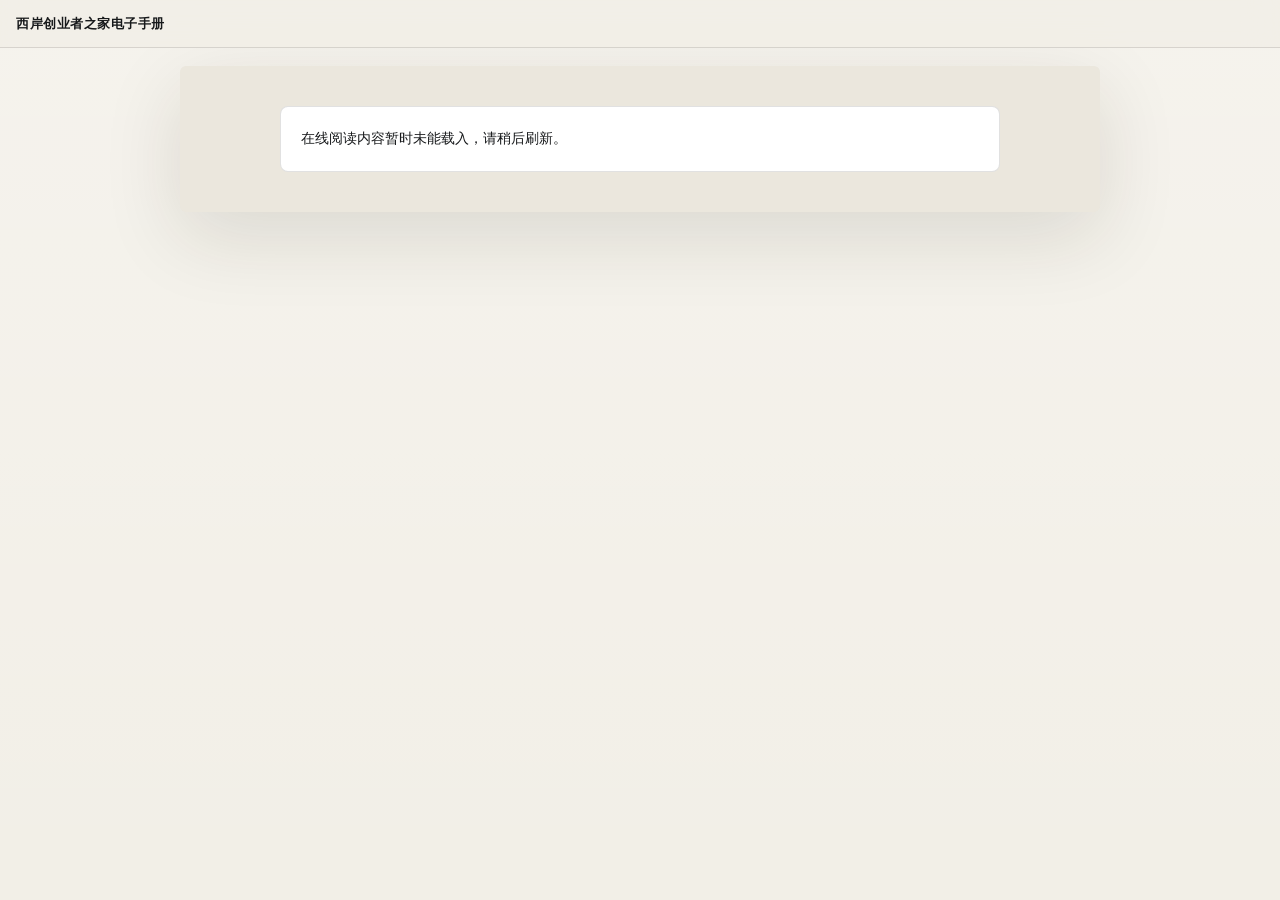
==== index.html @ 52edab7d "Publish view-only West Bund handbook" ====
<!doctype html>
<html lang="zh-CN" data-base="./">
  <head>
    <meta charset="utf-8">
    <meta name="viewport" content="width=device-width, initial-scale=1, viewport-fit=cover">
    <meta name="theme-color" content="#f2efe7">
    <meta name="description" content="《西岸创业者之家电子手册》在线阅读">
    <meta property="og:type" content="website">
    <meta property="og:title" content="西岸创业者之家电子手册">
    <meta property="og:description" content="在线阅读《西岸创业者之家电子手册》。">
    <title>西岸创业者之家电子手册</title>
    <link rel="icon" href="data:image/svg+xml,%3Csvg xmlns='http://www.w3.org/2000/svg' viewBox='0 0 64 64'%3E%3Ccircle cx='32' cy='32' r='30' fill='%23ffd64c'/%3E%3Cpath d='M18 22l6 22 8-15 8 15 6-22h-6l-3 12-5-10-5 10-3-12z' fill='%23151719'/%3E%3C/svg%3E">
    <link rel="preload" as="image" href="./page-1-01-960.webp" imagesrcset="./page-1-01-640.webp 640w, ./page-1-01-960.webp 960w" imagesizes="(max-width: 600px) calc(100vw - 12px), min(920px, calc(100vw - 32px))" fetchpriority="high">
    <link rel="stylesheet" href="./viewer.css">
    <script src="./viewer.js" defer></script>
  </head>
  <body>
    <div class="reading-progress" aria-hidden="true"></div>

    <header class="viewer-bar">
      <span class="viewer-title">西岸创业者之家电子手册</span>
    </header>

    <main id="top" class="document" aria-label="西岸创业者之家电子手册">
      <section class="document-page" data-page="1" aria-label="手册第 1 页"></section>
      <section class="document-page" data-page="2" aria-label="手册第 2 页"></section>
      <section class="document-page" data-page="3" aria-label="手册第 3 页"></section>
    </main>

    <noscript>
      <p class="noscript">请启用 JavaScript 以在线查看完整手册。</p>
    </noscript>
  </body>
</html>
---- viewer.css ----
:root {
  --ink: #17191b;
  --paper: #f2efe7;
  --sun: #ffd64c;
  --line: rgba(23, 25, 27, 0.13);
  --viewer-width: min(920px, calc(100vw - 32px));
  color-scheme: light;
}

* {
  box-sizing: border-box;
}

html {
  max-width: 100%;
  overflow-x: hidden;
  scroll-behavior: smooth;
}

body {
  width: 100%;
  max-width: 100%;
  min-height: 100vh;
  overflow-x: hidden;
  margin: 0;
  background:
    linear-gradient(rgba(255, 255, 255, 0.25), rgba(255, 255, 255, 0)),
    var(--paper);
  color: var(--ink);
  font-family: "Microsoft YaHei", "PingFang SC", "Noto Sans CJK SC", sans-serif;
}

.reading-progress {
  position: fixed;
  z-index: 20;
  inset: 0 auto auto 0;
  width: 0;
  height: 3px;
  background: var(--sun);
  box-shadow: 0 1px 7px rgba(89, 67, 0, 0.24);
}

.viewer-bar {
  position: sticky;
  z-index: 10;
  top: 0;
  display: flex;
  min-height: 48px;
  align-items: center;
  justify-content: space-between;
  gap: 14px;
  padding: 10px max(16px, calc((100vw - 1320px) / 2));
  border-bottom: 1px solid var(--line);
  background: rgba(242, 239, 231, 0.9);
  backdrop-filter: blur(16px);
}

.viewer-title {
  overflow: hidden;
  font-size: 13px;
  font-weight: 800;
  letter-spacing: 0.04em;
  text-overflow: ellipsis;
  white-space: nowrap;
}

.document {
  width: var(--viewer-width);
  margin: 18px auto 64px;
  overflow: hidden;
  border-radius: 6px;
  background: #ebe7dd;
  box-shadow: 0 24px 80px rgba(44, 34, 13, 0.12);
}

.document-page {
  display: block;
  margin: 0;
  padding: 0;
}

.document-page + .document-page {
  border-top: 14px solid var(--paper);
}

.manual-slice {
  display: block;
  width: 100%;
  height: auto;
  margin: 0;
  background: #ebe7dd;
  opacity: 0;
  transition: opacity 220ms ease;
  user-select: none;
  -webkit-user-drag: none;
  -webkit-touch-callout: none;
}

.manual-slice.is-loaded {
  opacity: 1;
}

.noscript {
  width: min(720px, calc(100vw - 32px));
  margin: 40px auto;
  padding: 20px;
  border: 1px solid var(--line);
  border-radius: 8px;
  background: #fff;
  font-size: 14px;
  line-height: 1.7;
}

@media (max-width: 600px) {
  :root {
    --viewer-width: calc(100vw - 12px);
  }

  .viewer-bar {
    min-height: 44px;
    padding-inline: 12px;
  }

  .viewer-title {
    font-size: 12px;
  }

  .document {
    margin-top: 6px;
    margin-bottom: 24px;
    border-radius: 2px;
  }

  .document-page + .document-page {
    border-top-width: 8px;
  }
}

@media (prefers-reduced-motion: reduce) {
  *,
  *::before,
  *::after {
    scroll-behavior: auto !important;
    transition-duration: 0.001ms !important;
  }
}
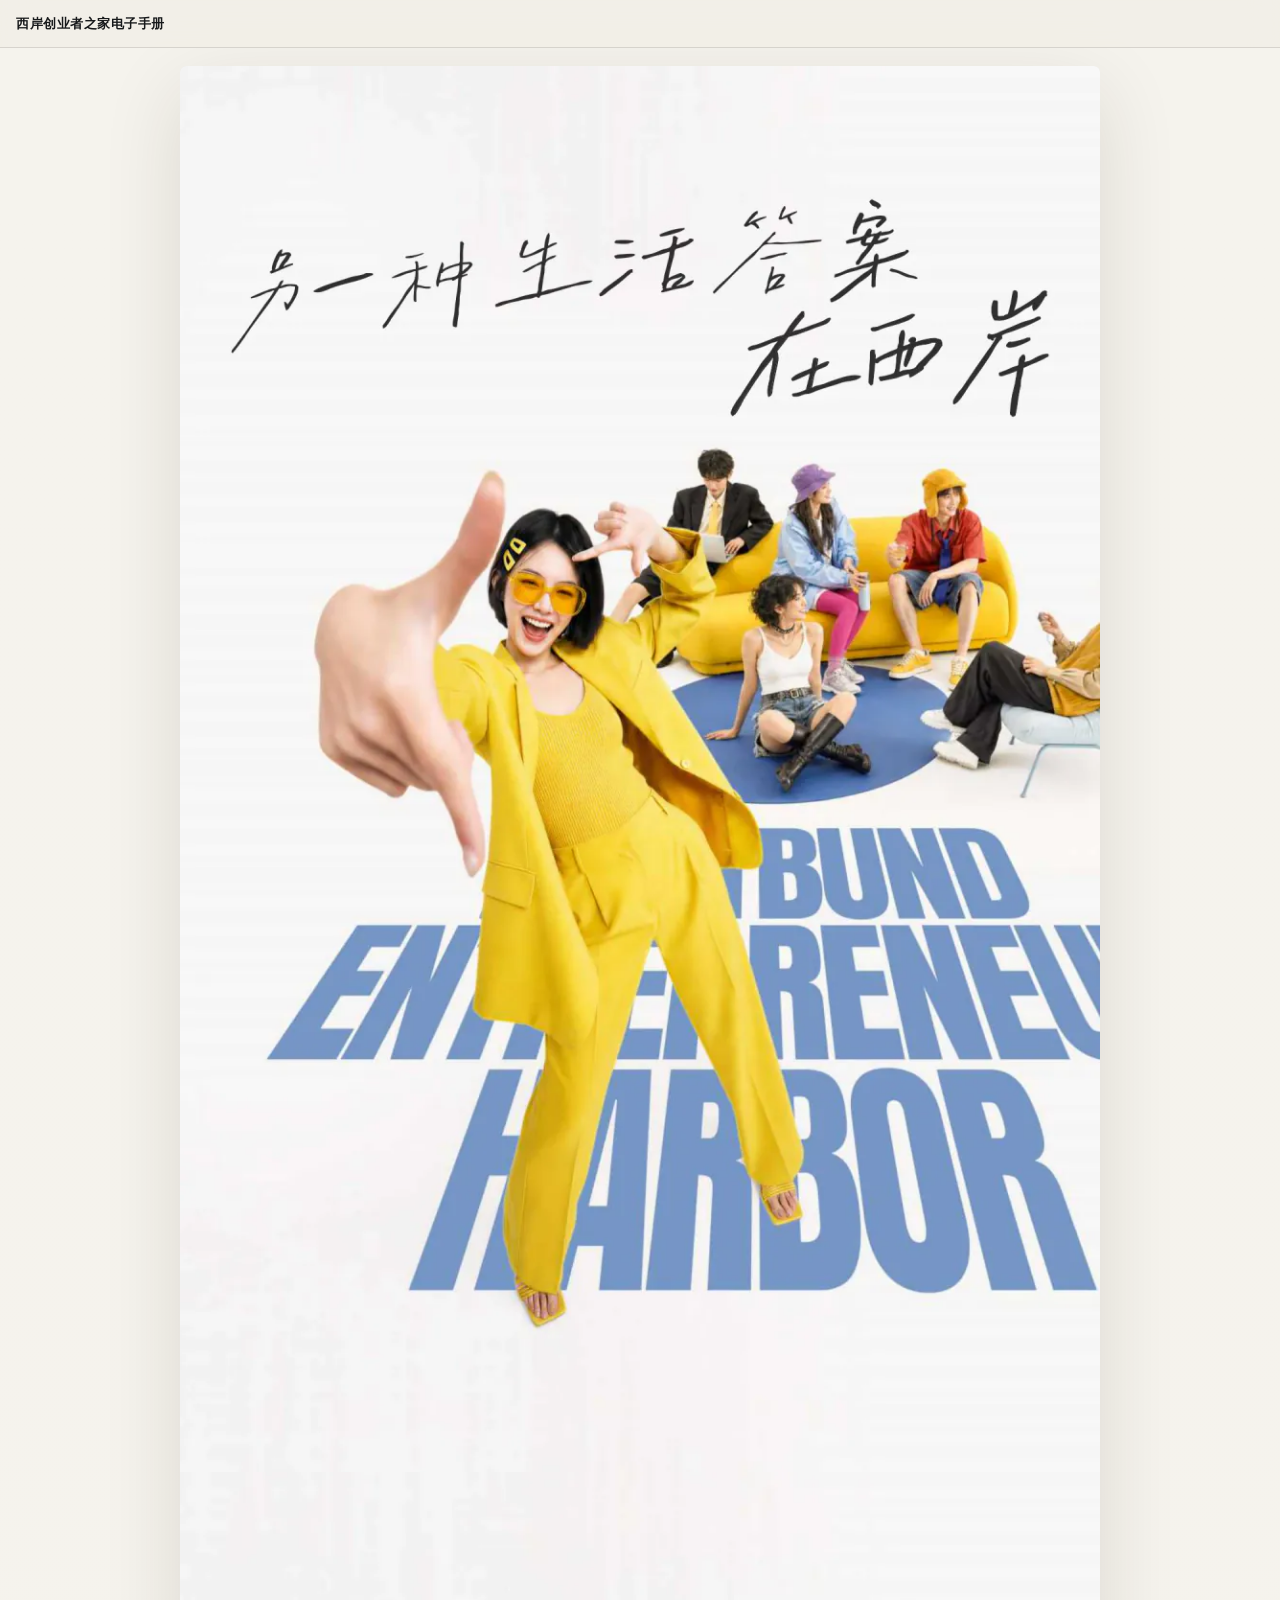
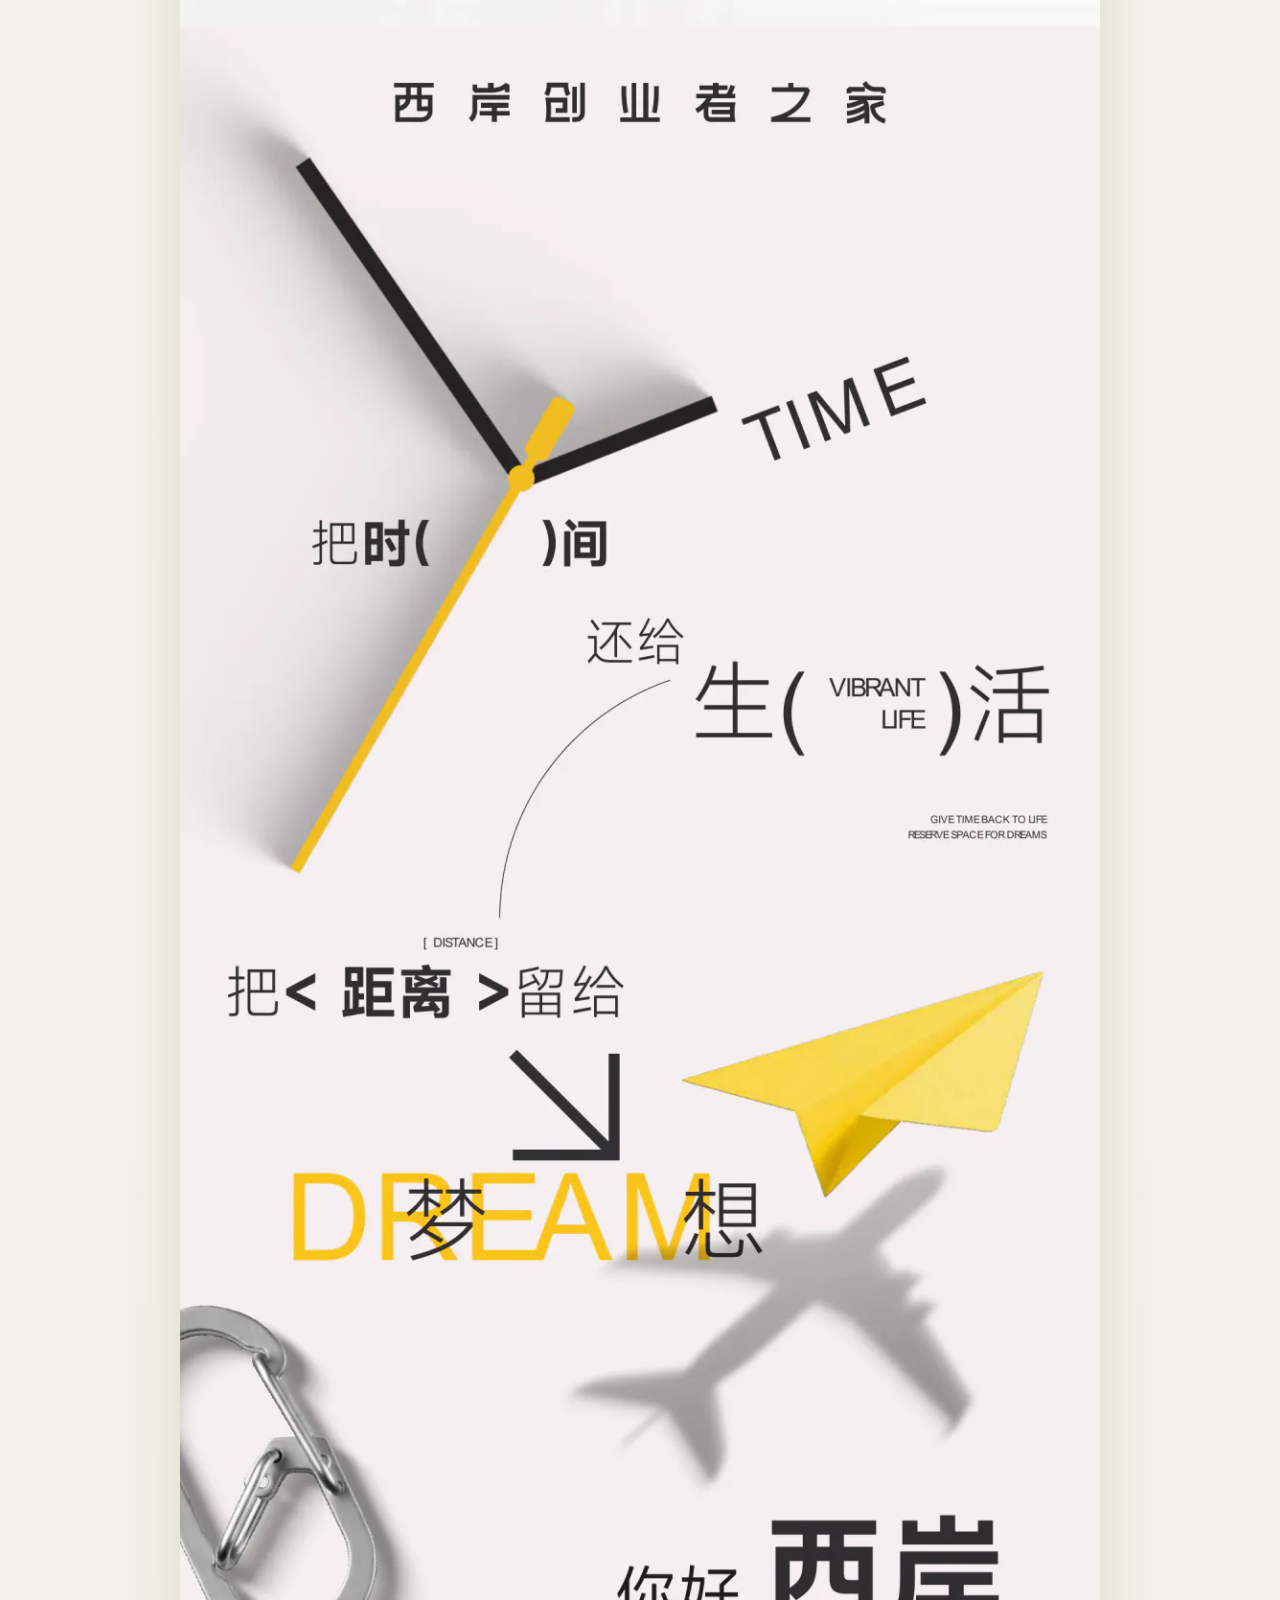
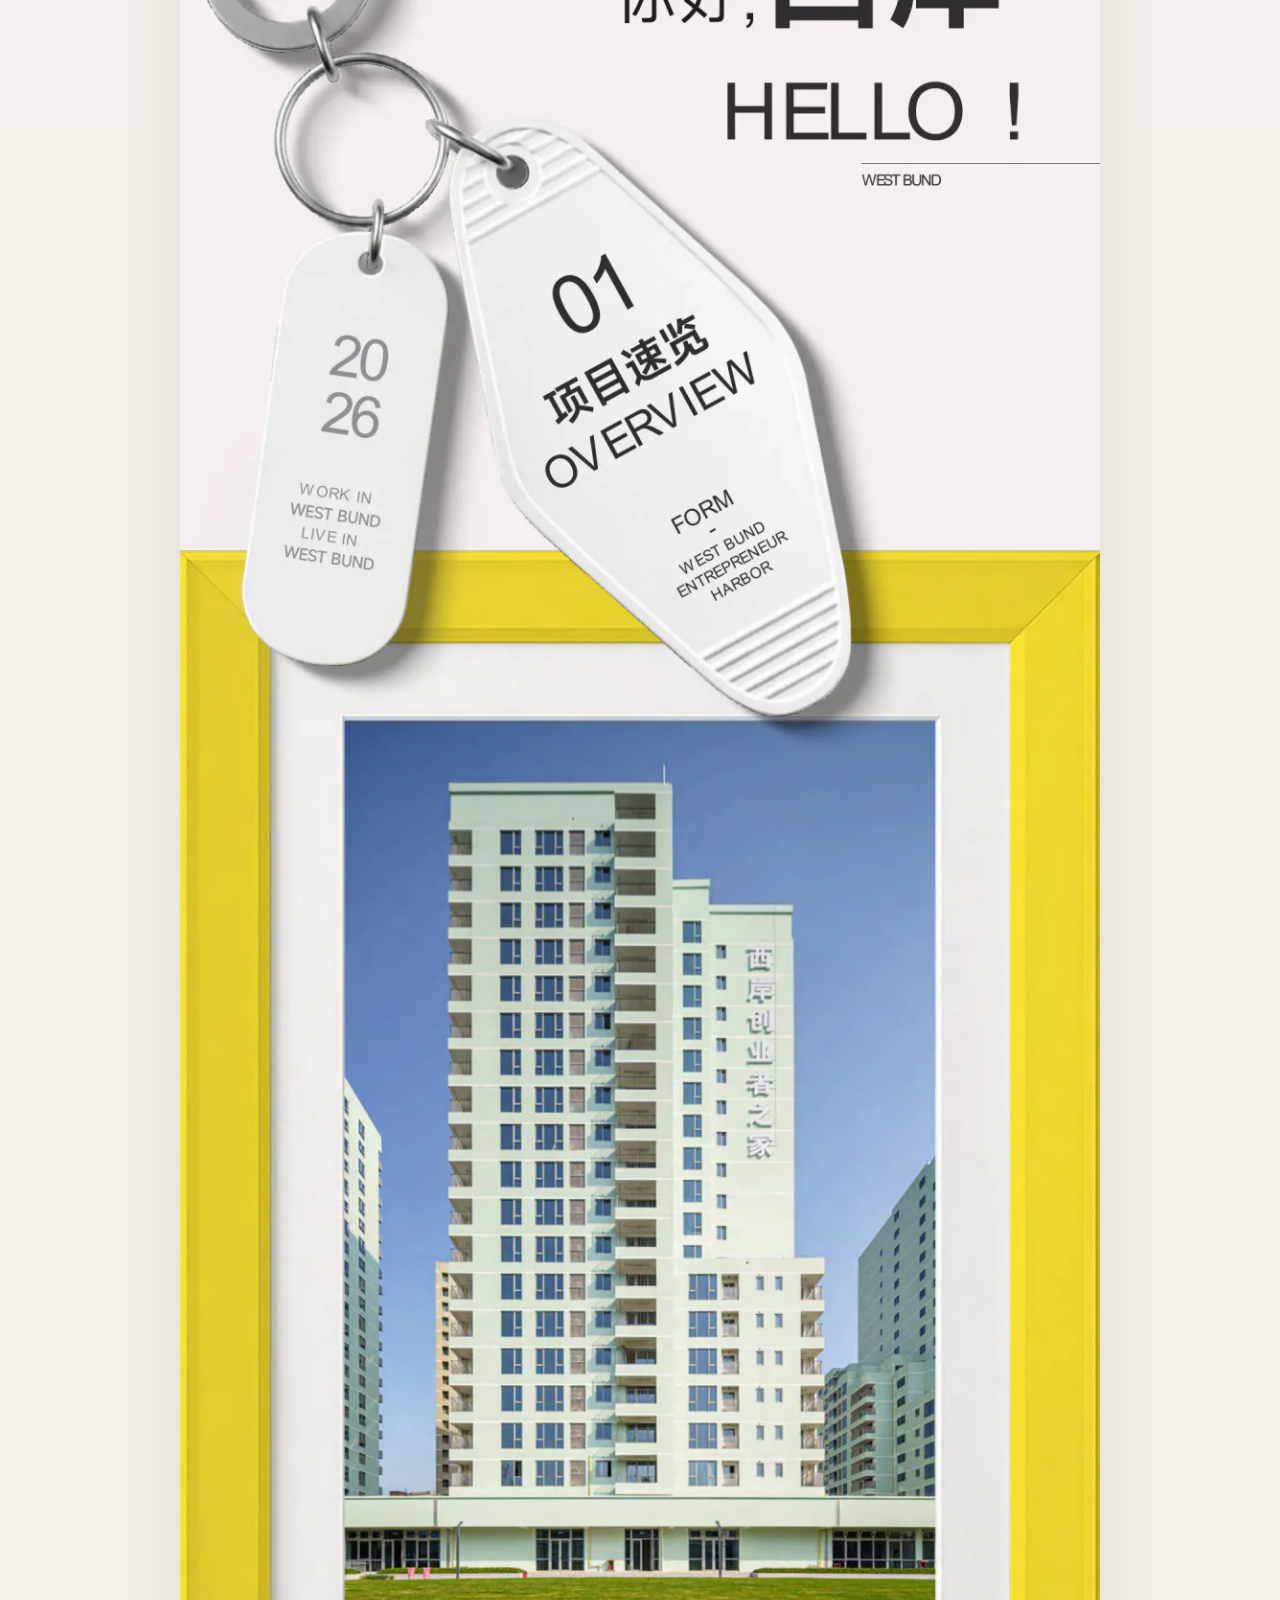
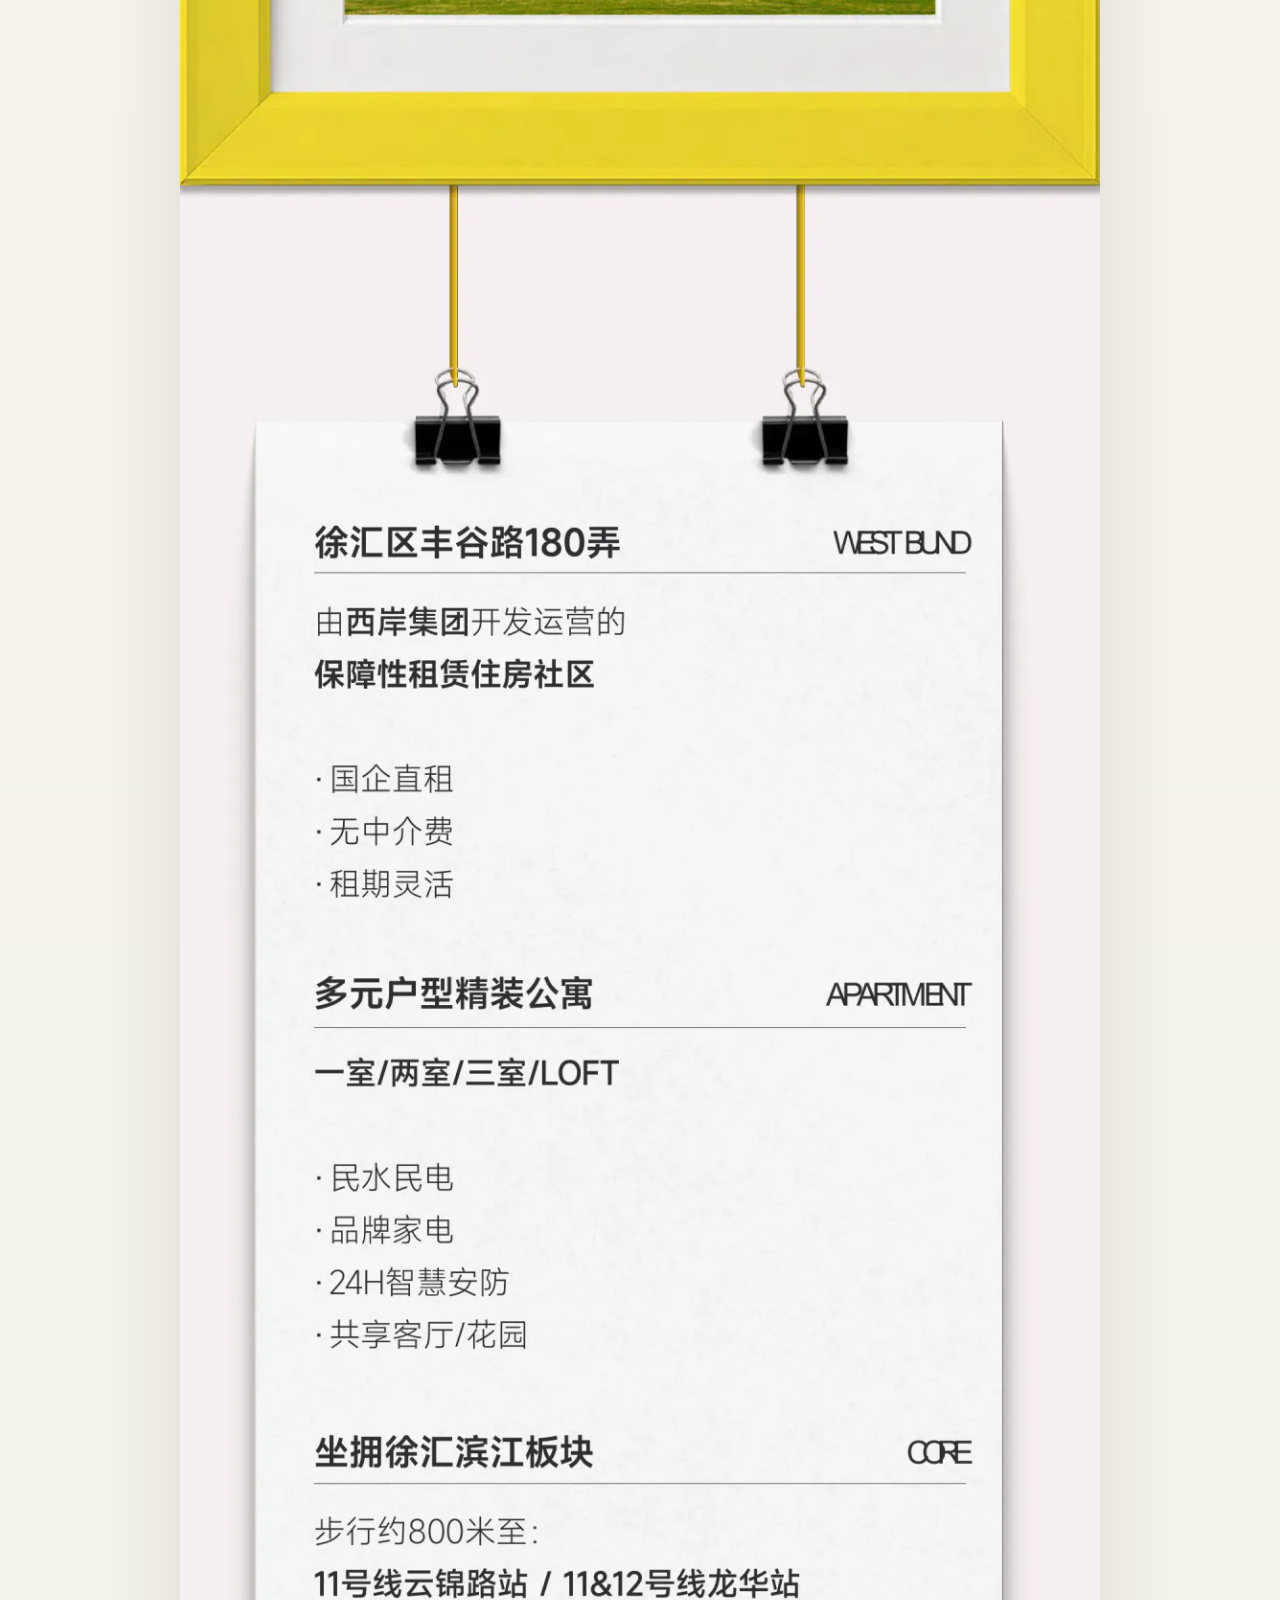
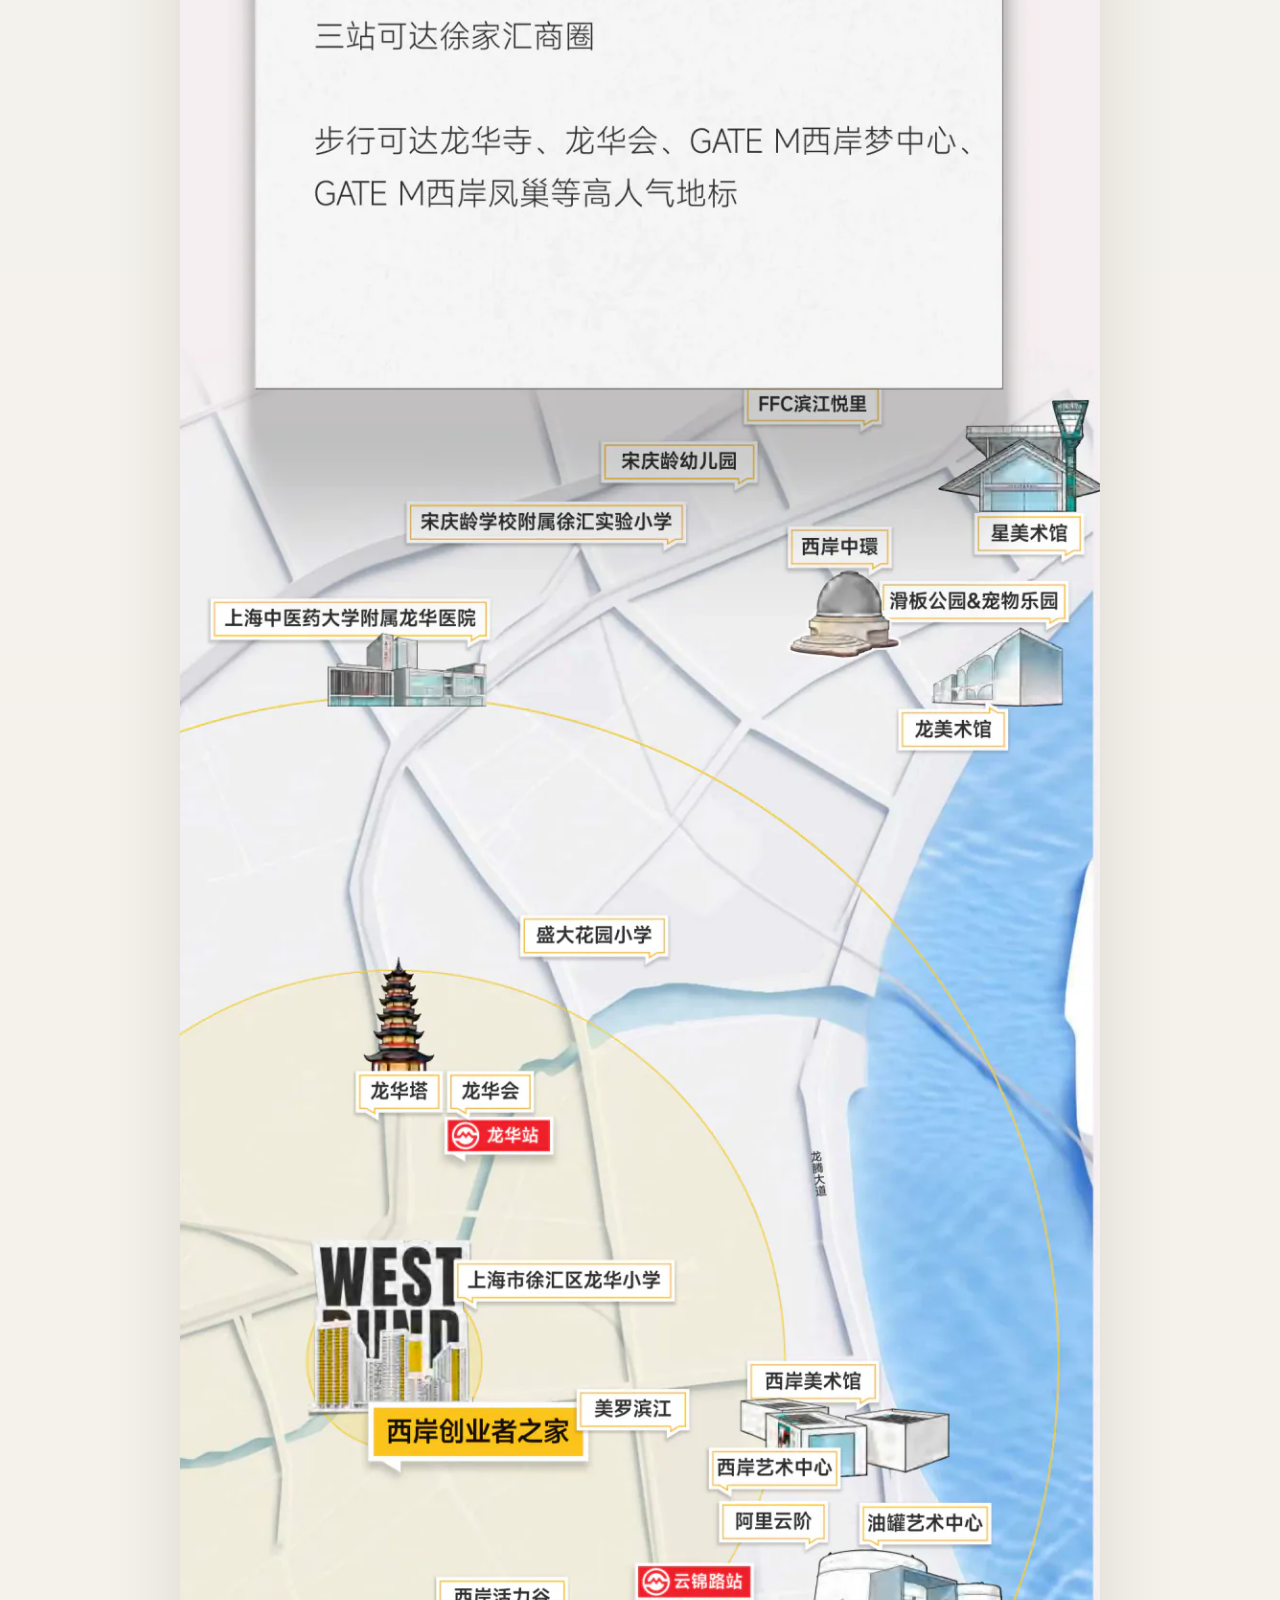
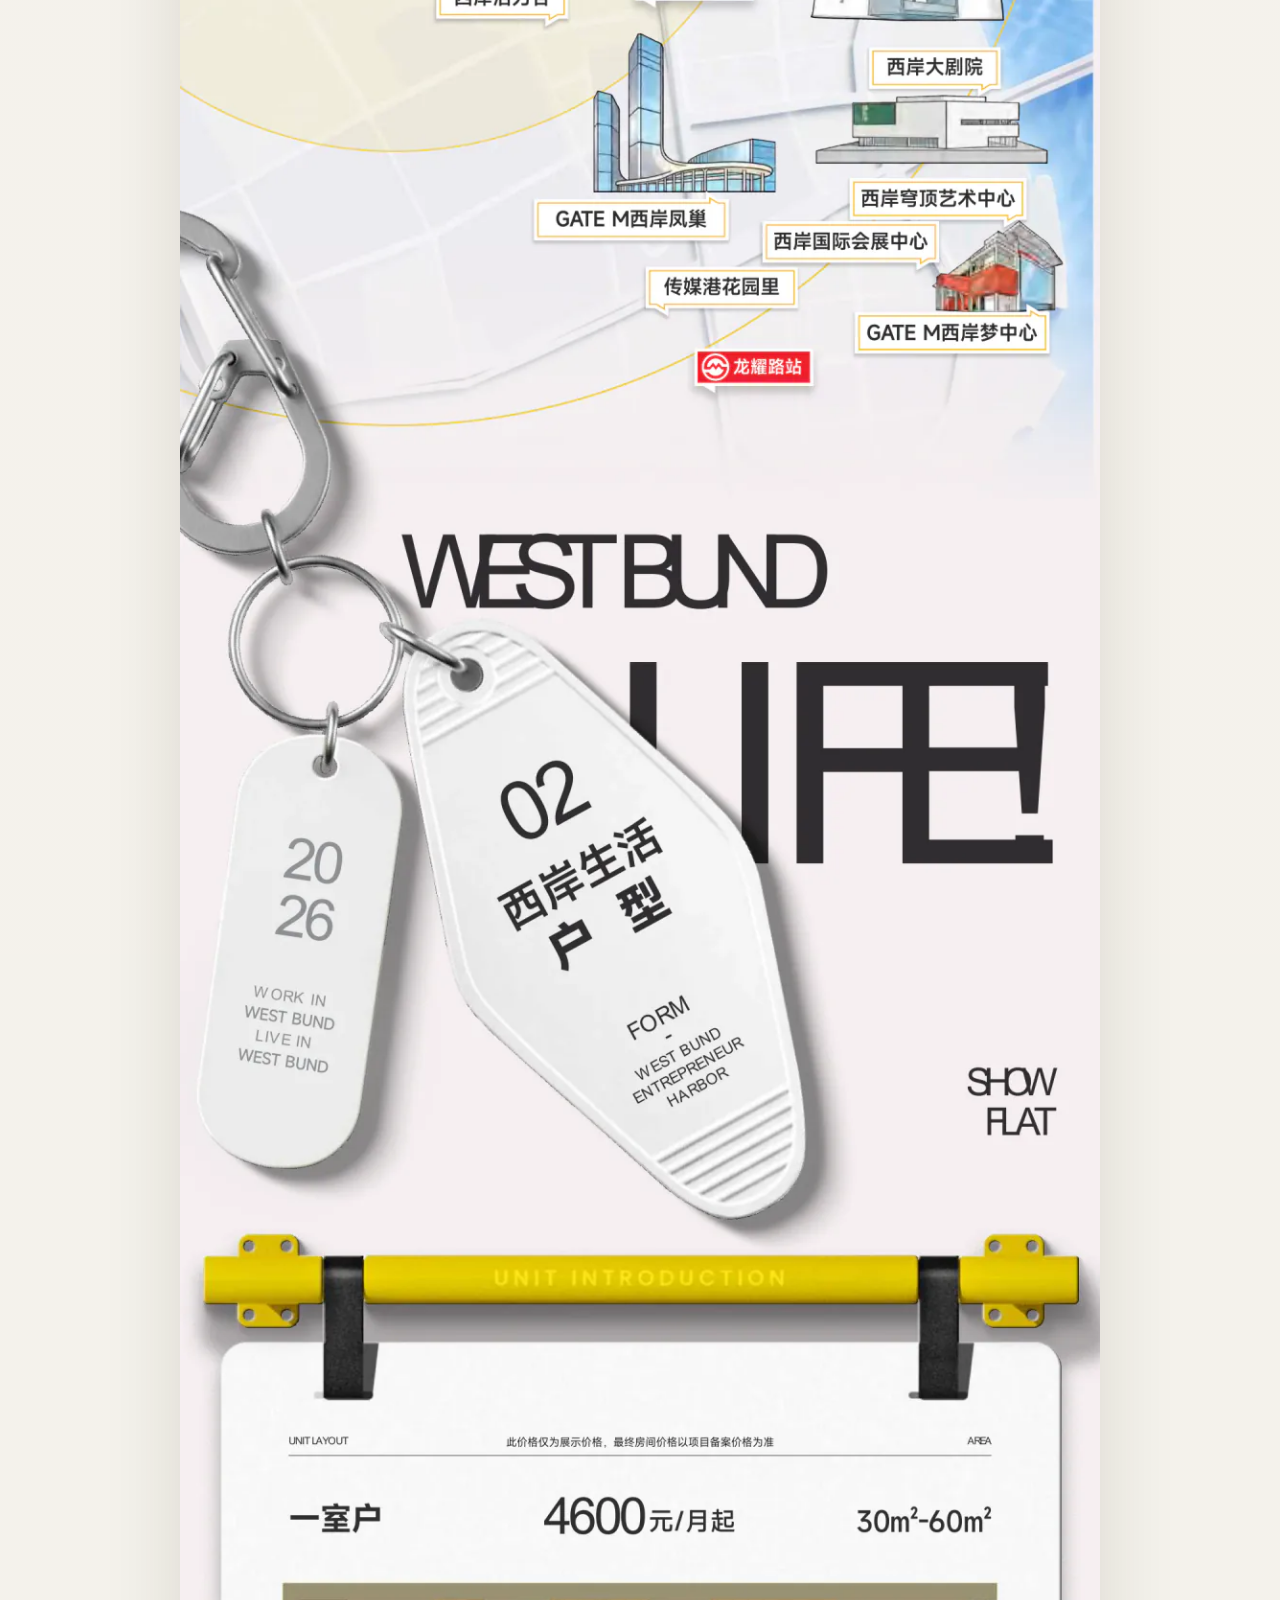
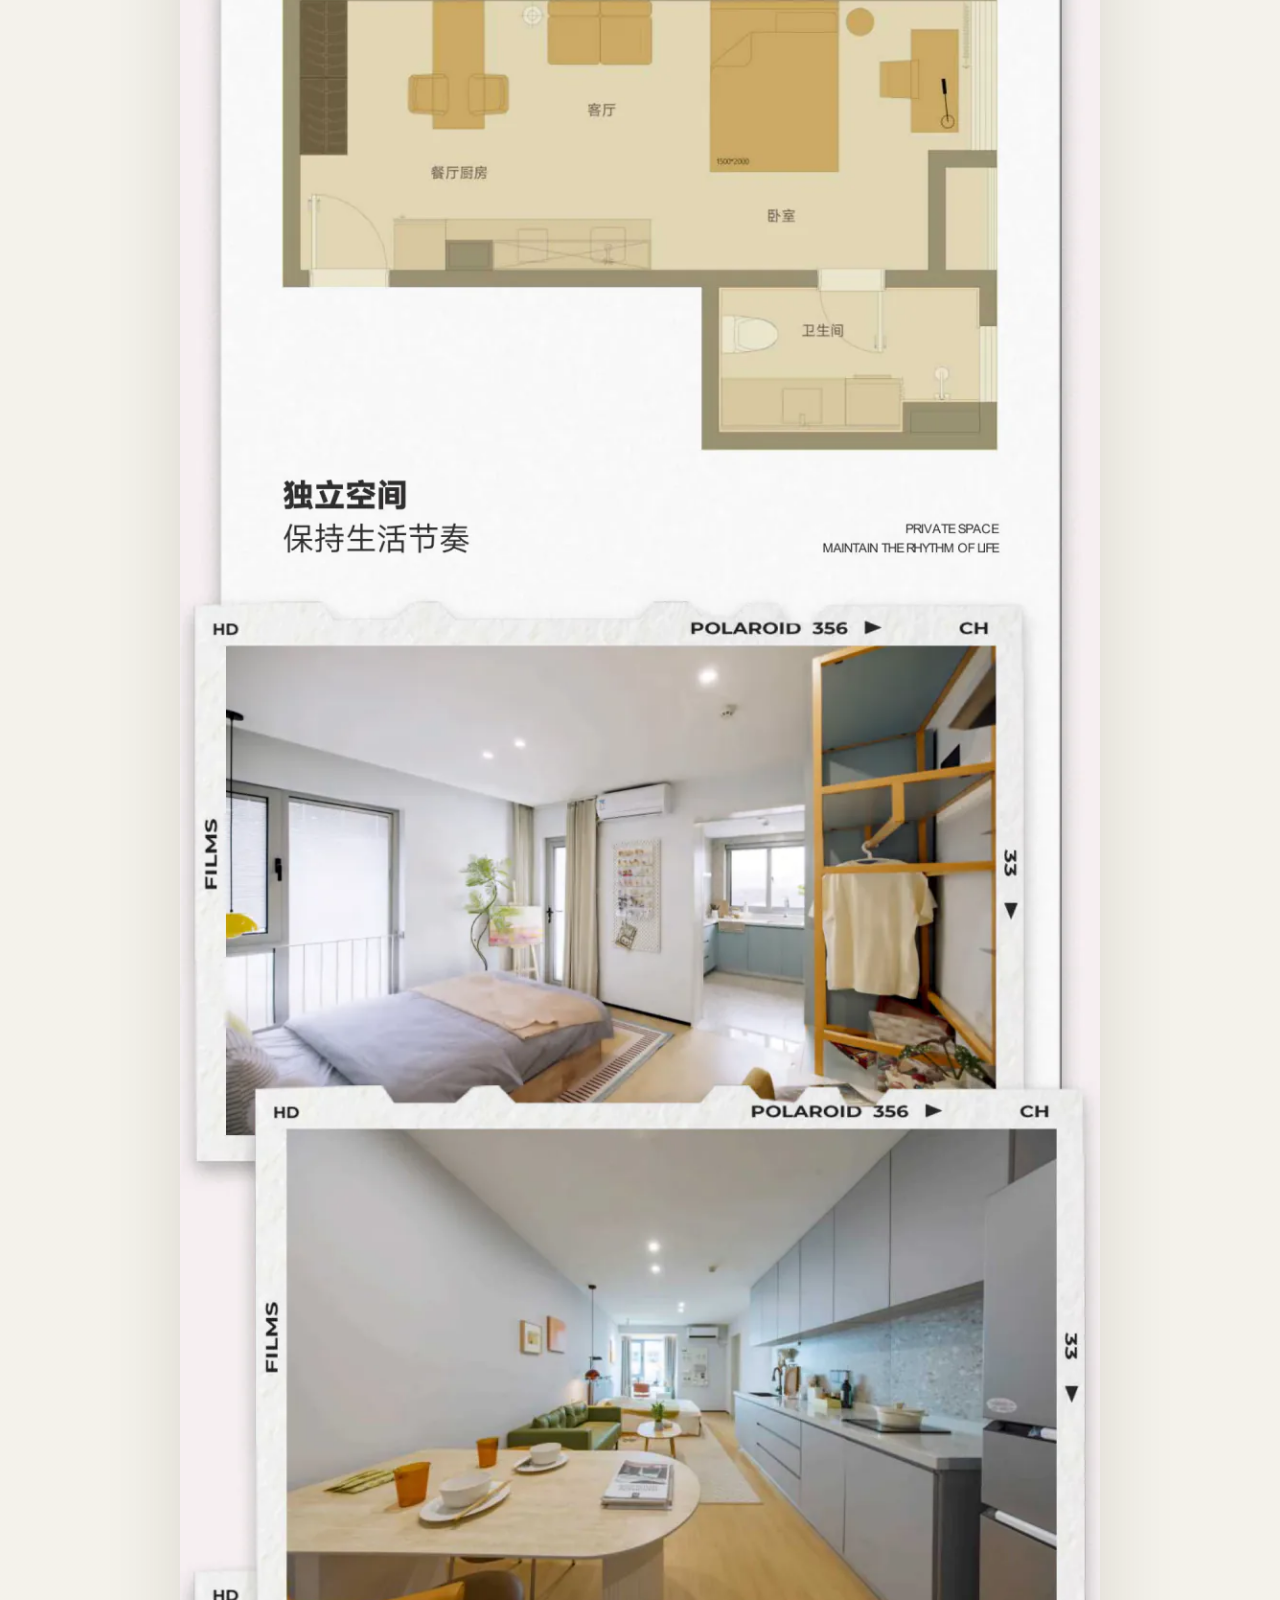
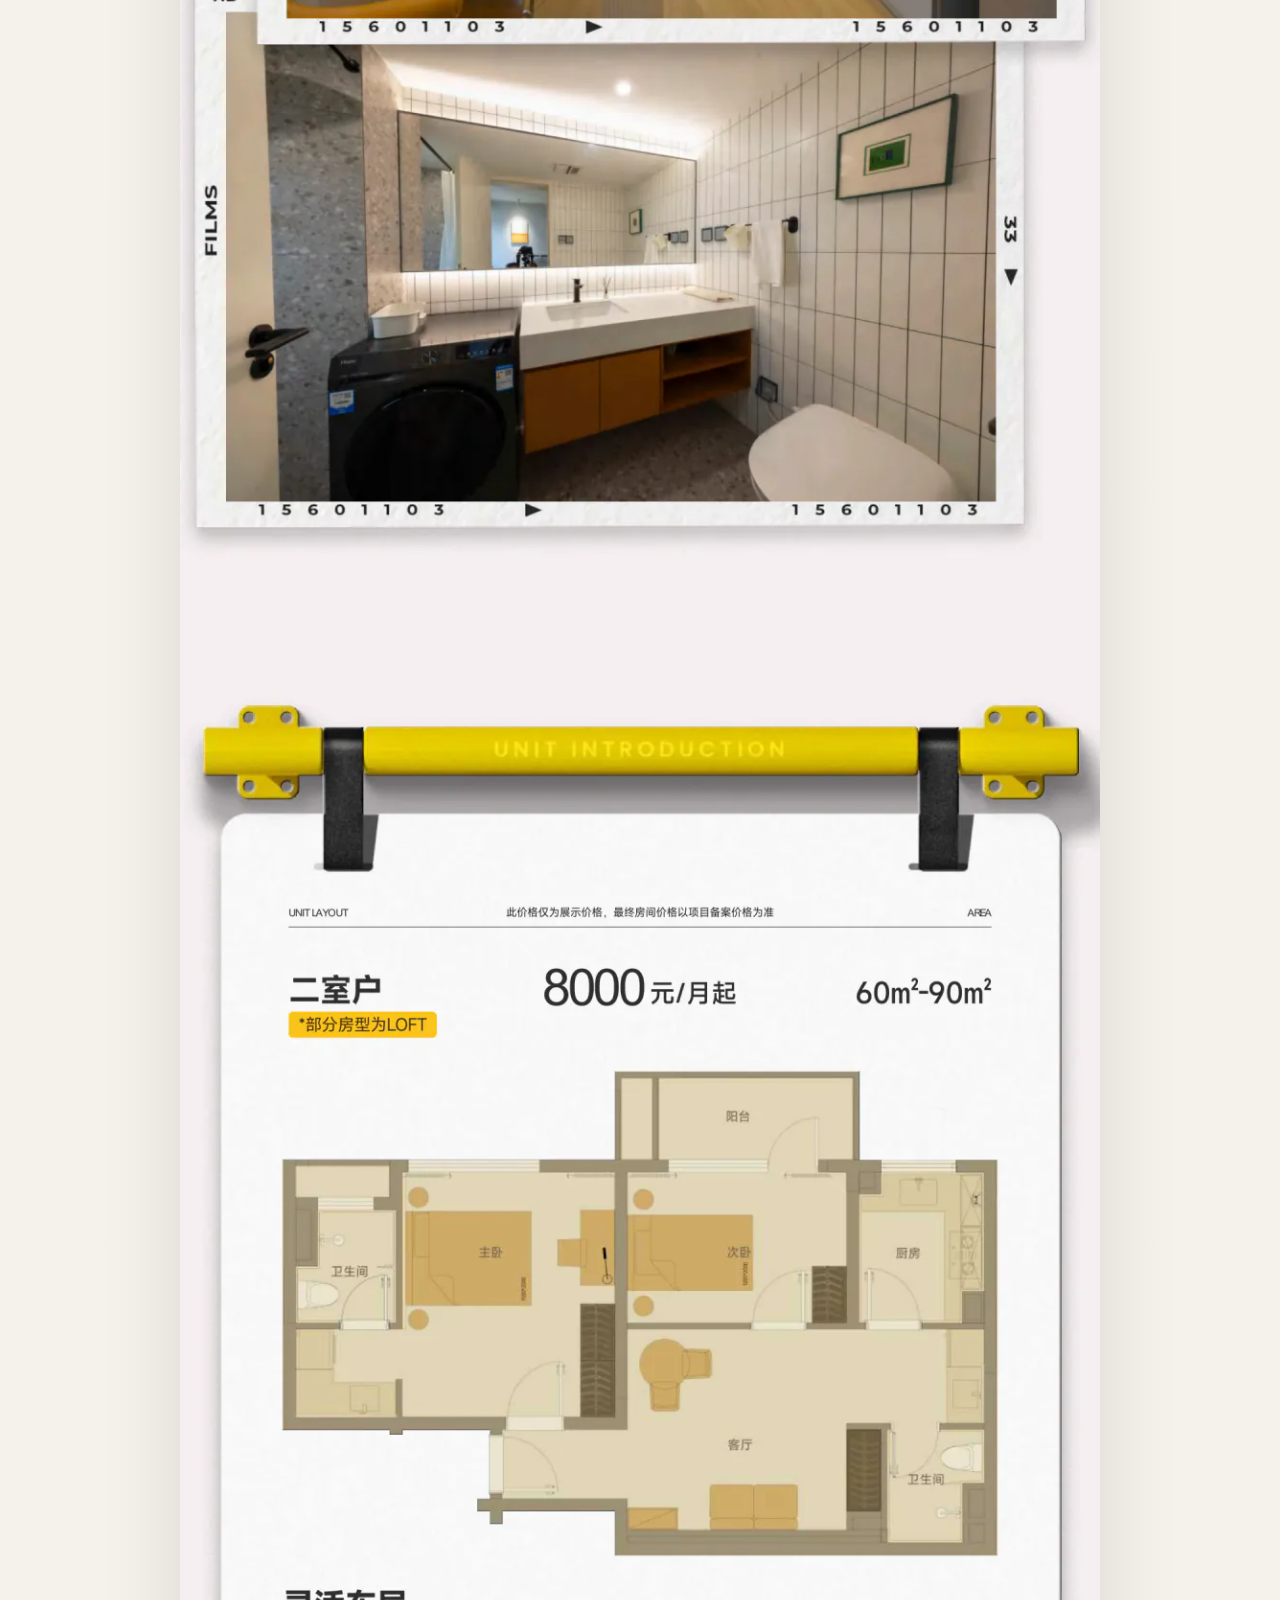
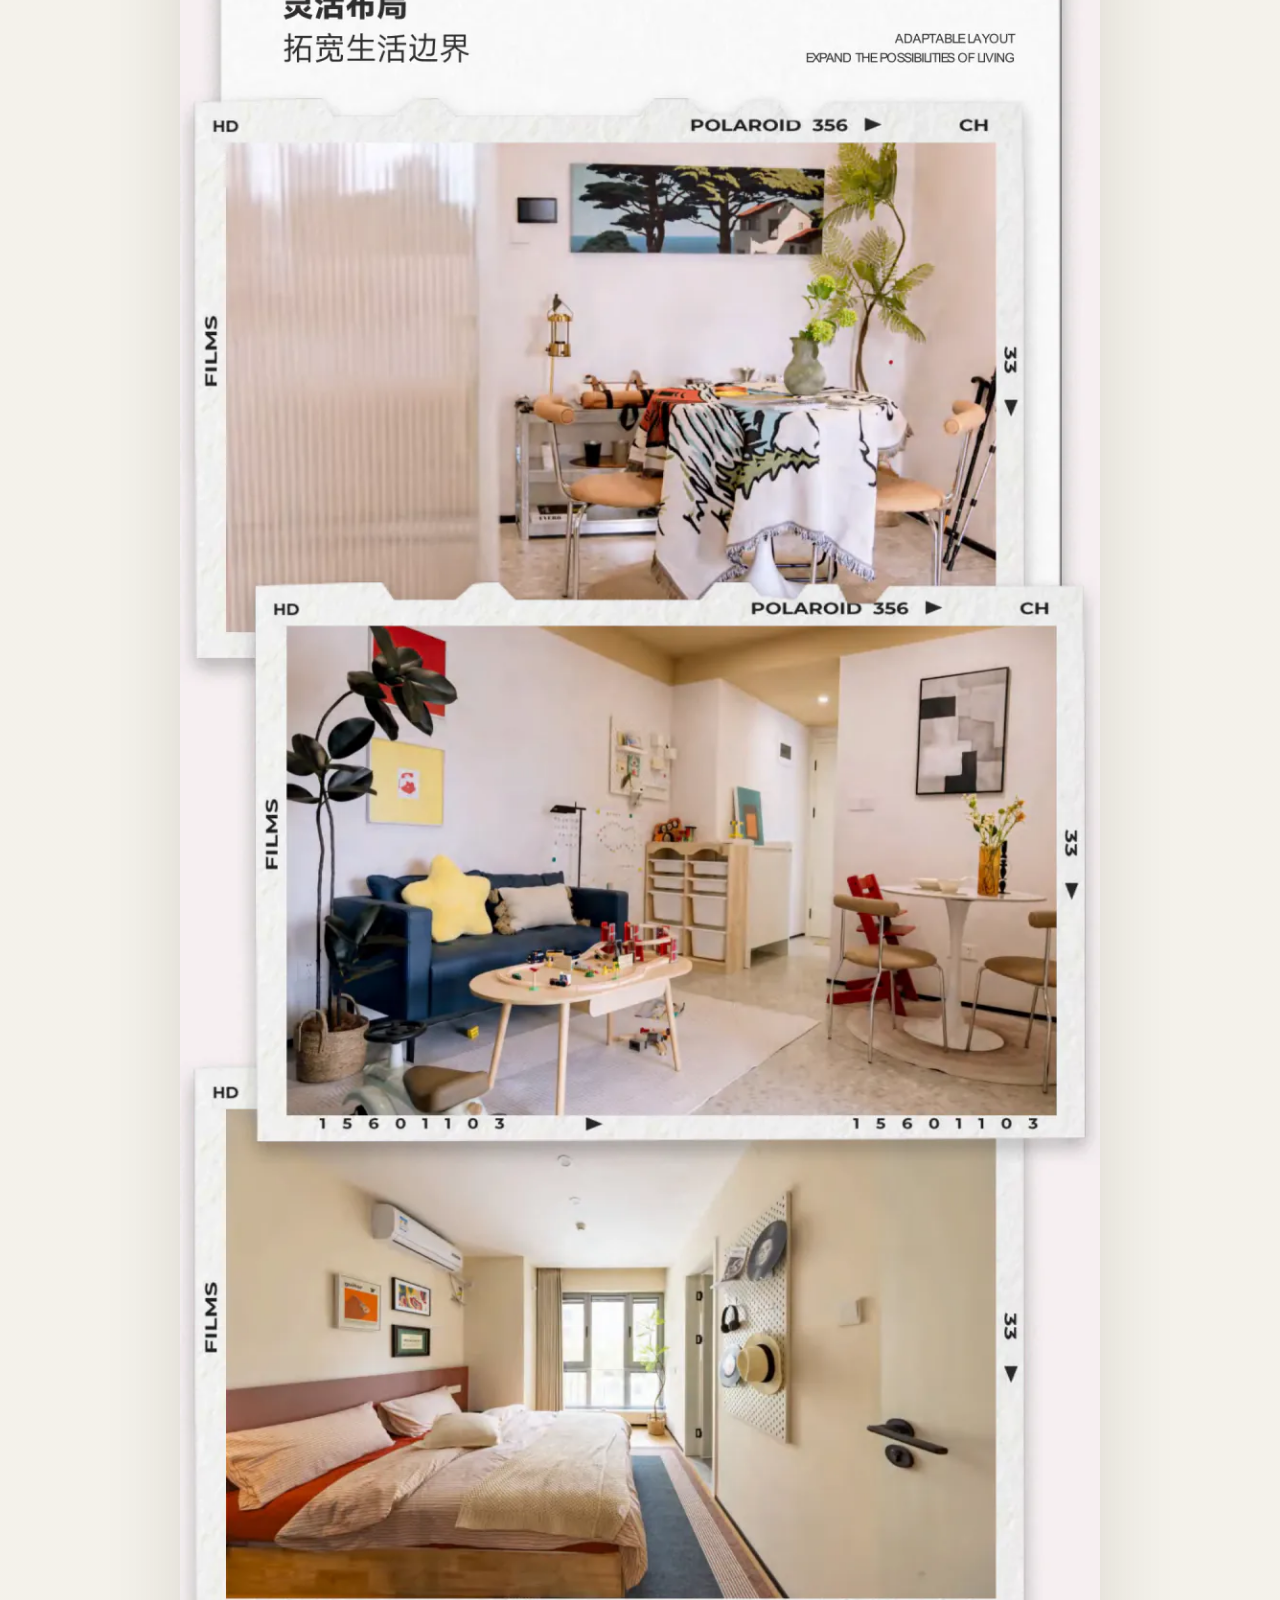
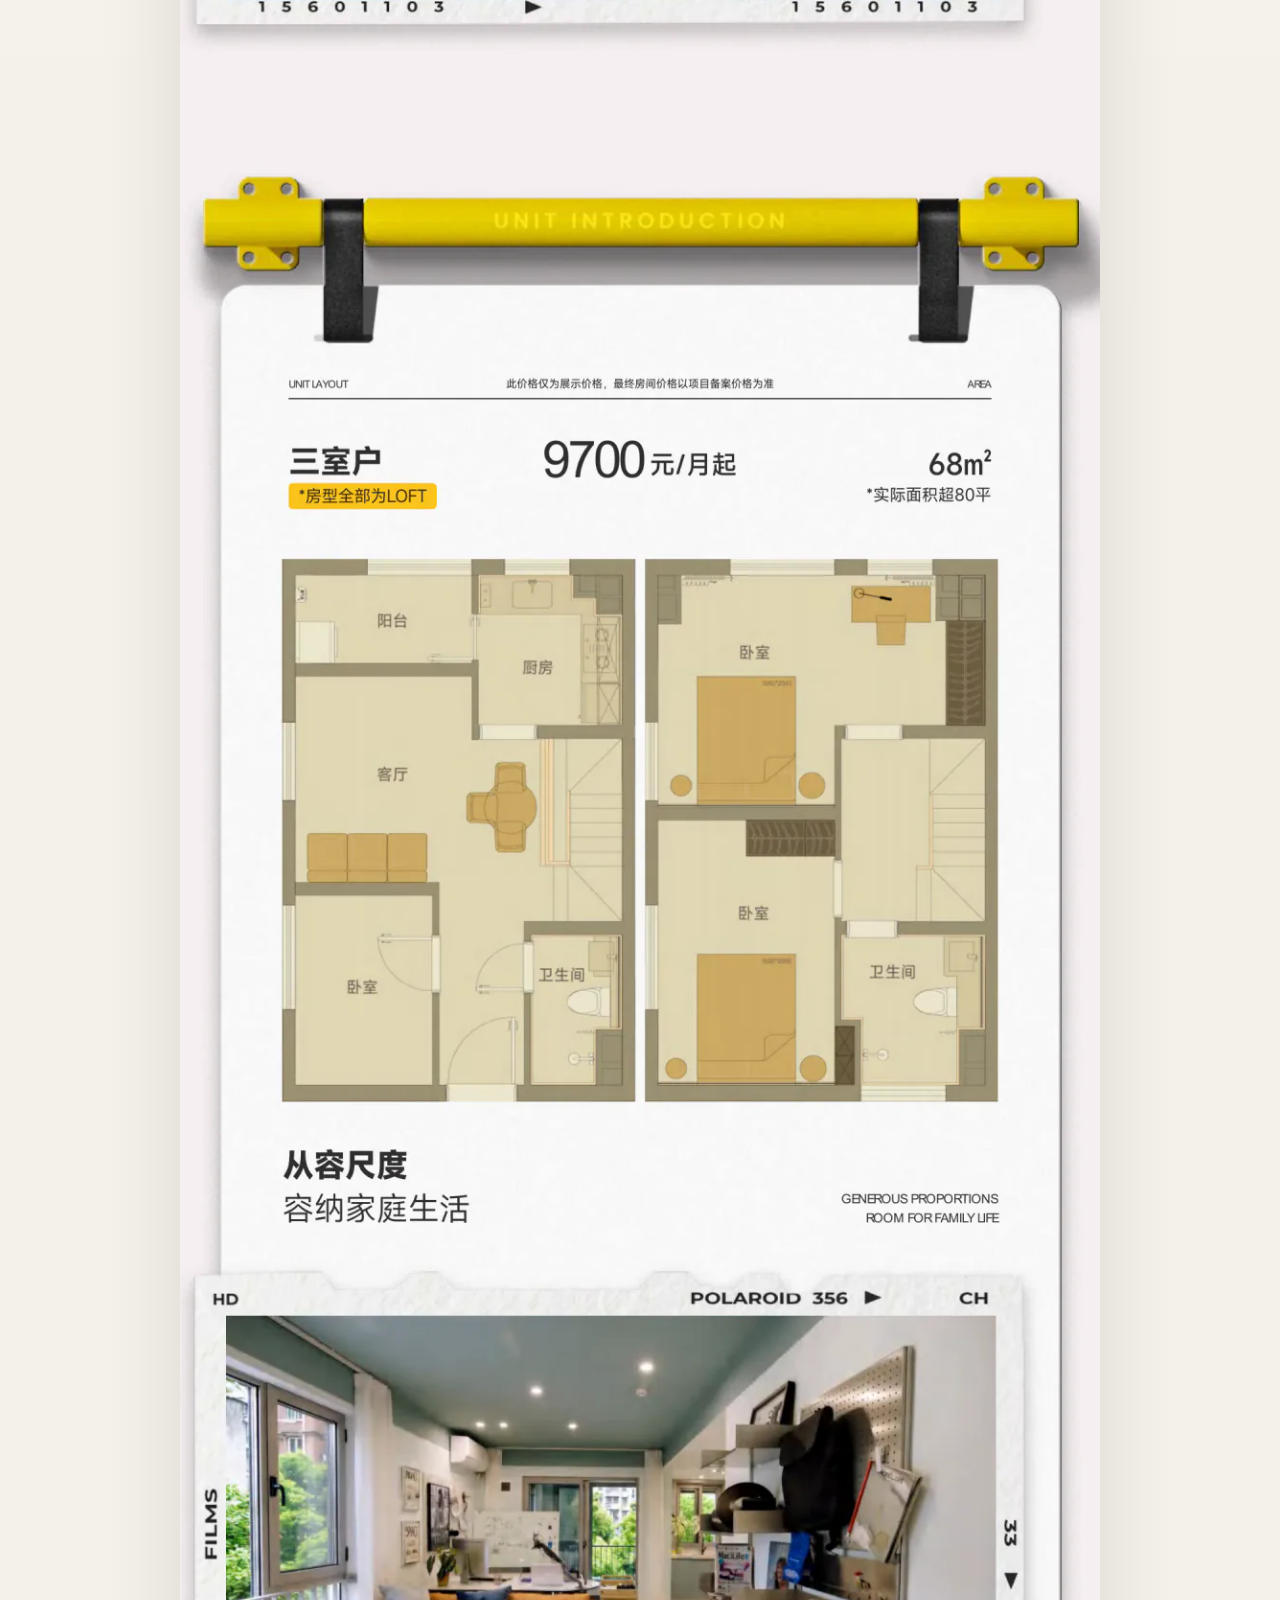
==== commit 1b4e39c9: "Update index.html" ====
--- a/index.html
+++ b/index.html
@@ -12,7 +12,7 @@
     <link rel="icon" href="data:image/svg+xml,%3Csvg xmlns='http://www.w3.org/2000/svg' viewBox='0 0 64 64'%3E%3Ccircle cx='32' cy='32' r='30' fill='%23ffd64c'/%3E%3Cpath d='M18 22l6 22 8-15 8 15 6-22h-6l-3 12-5-10-5 10-3-12z' fill='%23151719'/%3E%3C/svg%3E">
     <link rel="preload" as="image" href="./page-1-01-960.webp" imagesrcset="./page-1-01-640.webp 640w, ./page-1-01-960.webp 960w" imagesizes="(max-width: 600px) calc(100vw - 12px), min(920px, calc(100vw - 32px))" fetchpriority="high">
     <link rel="stylesheet" href="./viewer.css">
-    <script src="./viewer.js" defer></script>
+    <script src="./viewer.js?v=2" defer></script>
   </head>
   <body>
     <div class="reading-progress" aria-hidden="true"></div>
